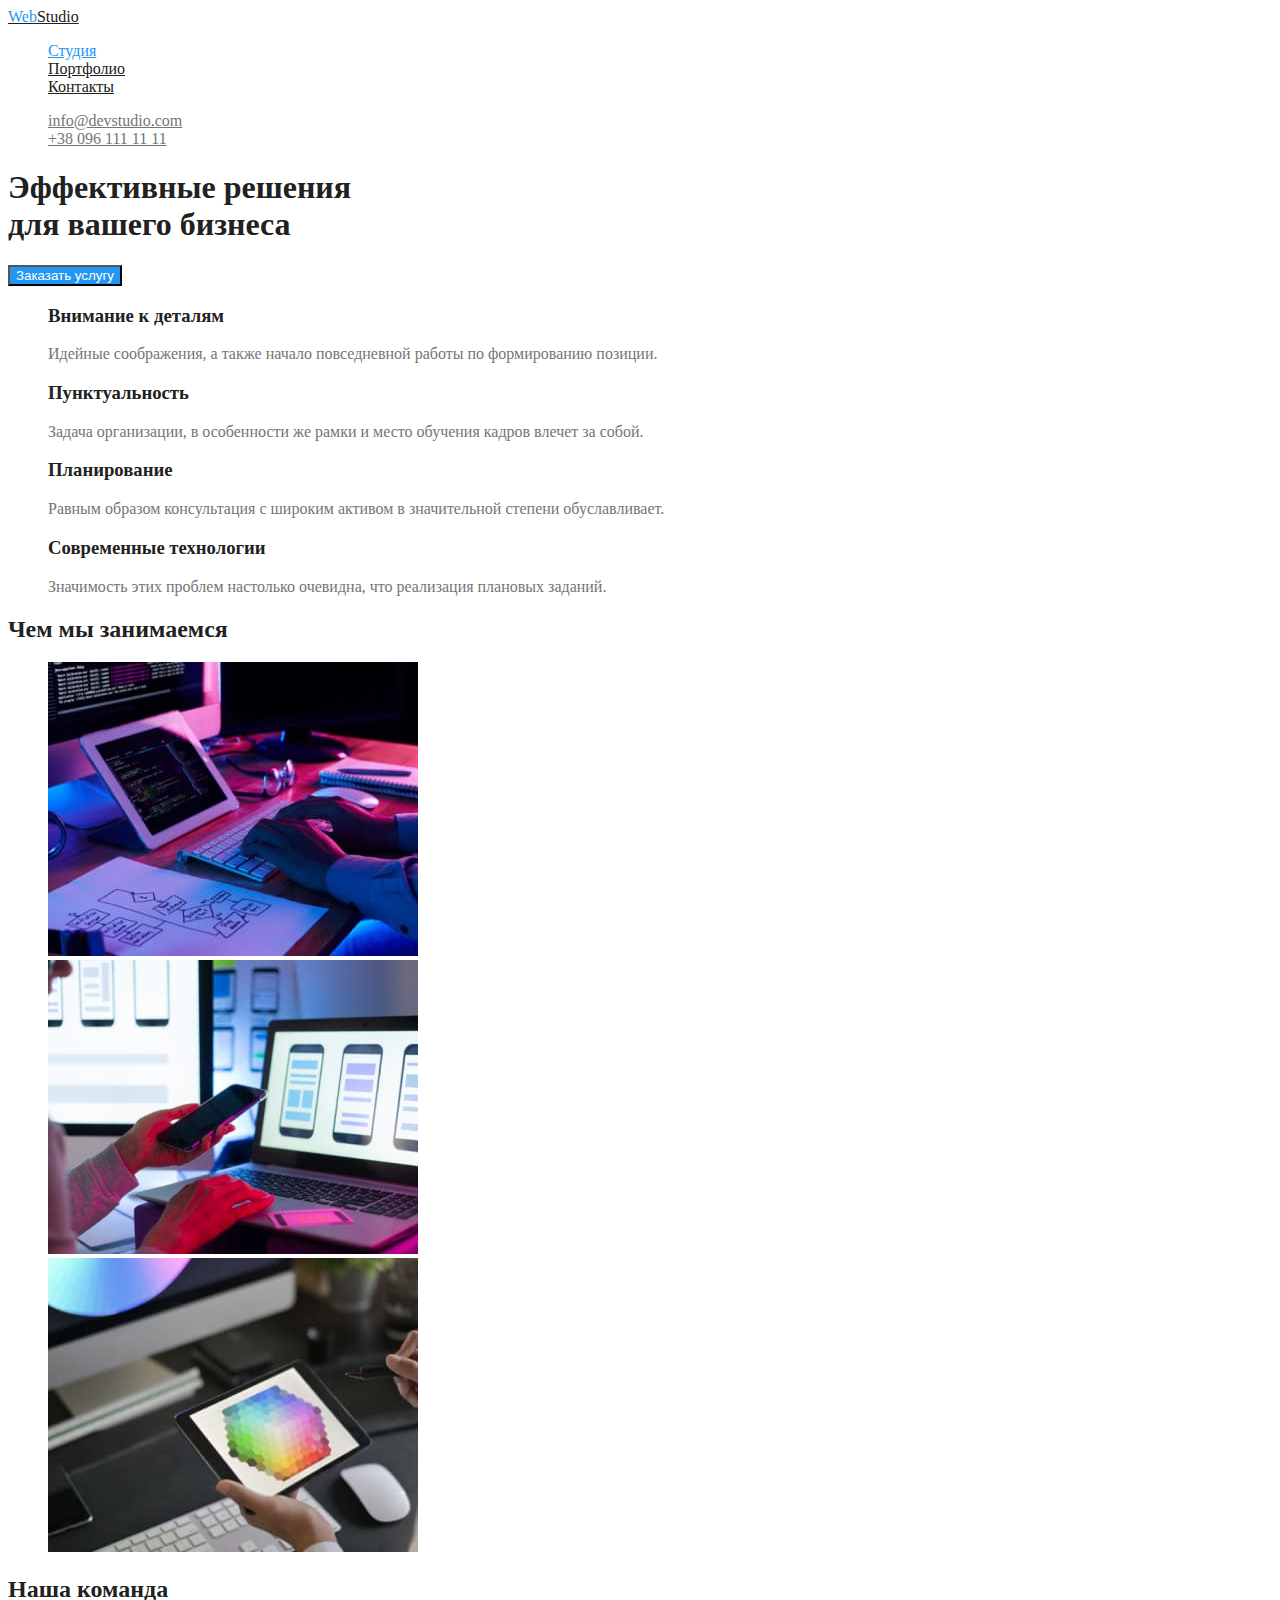
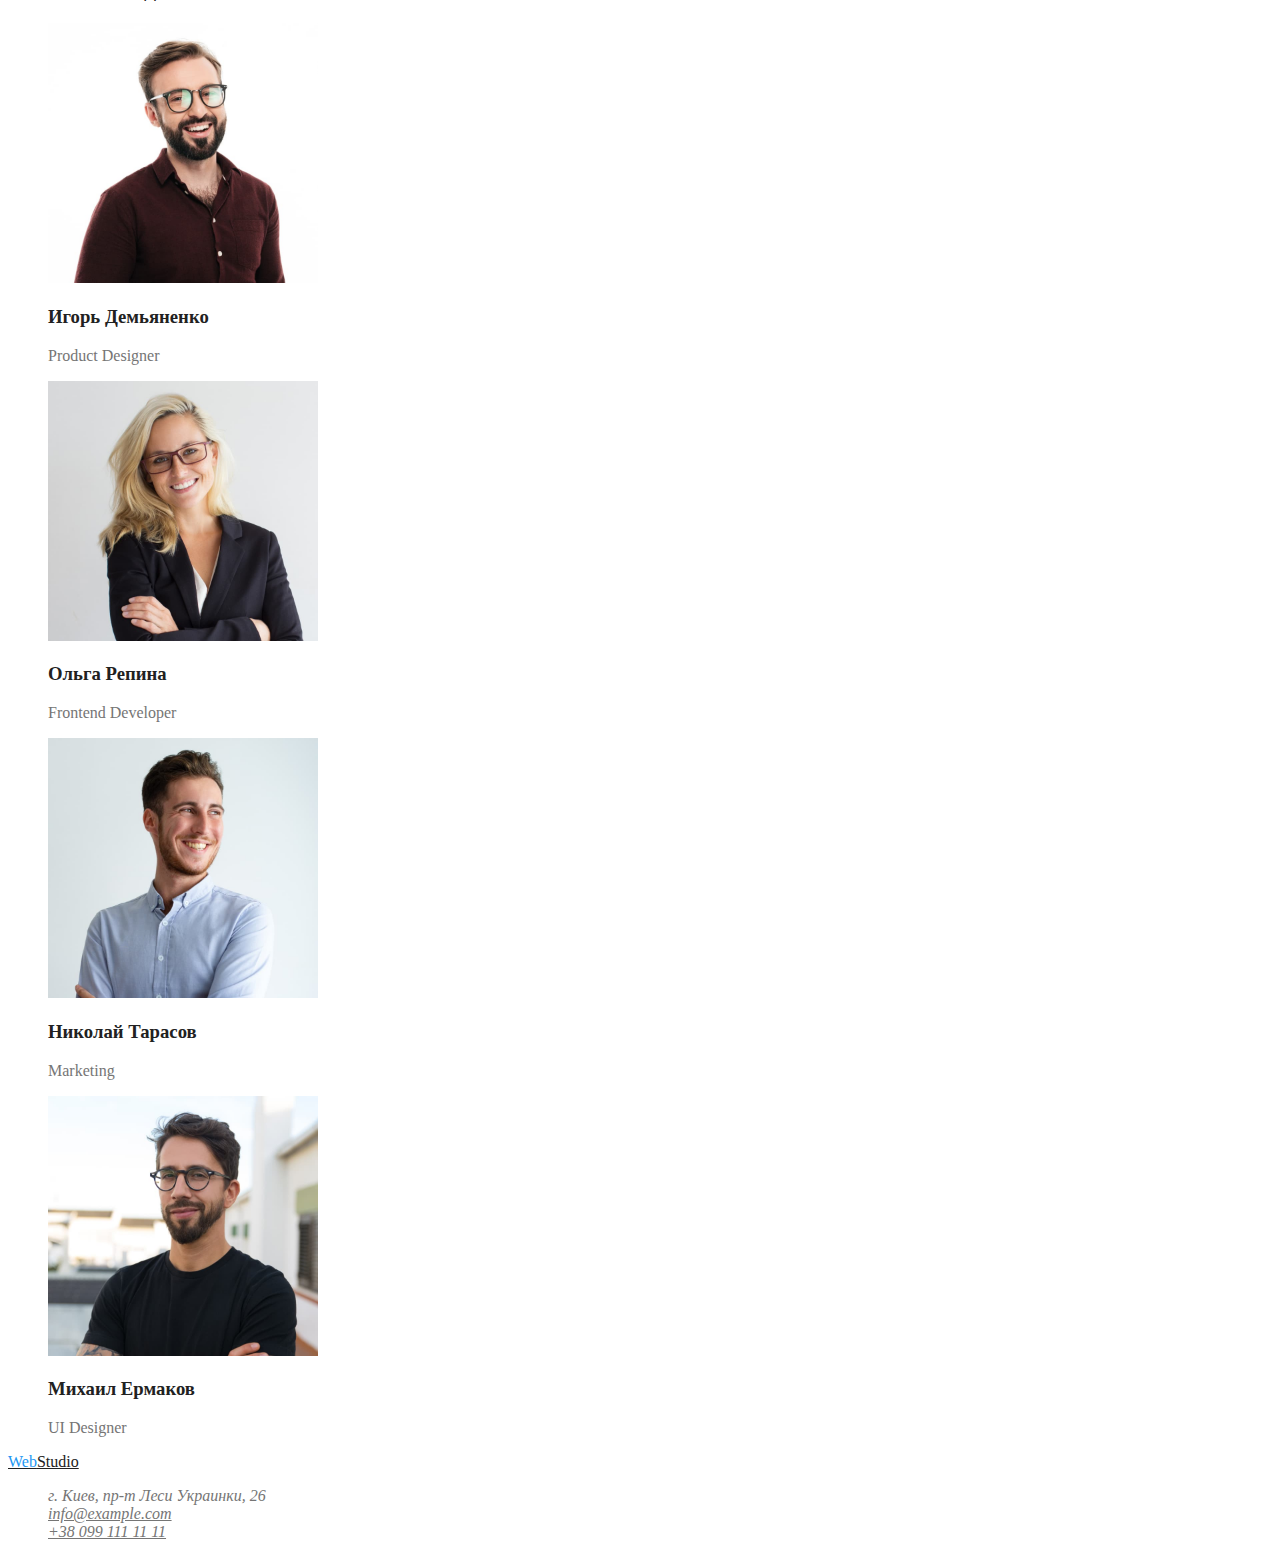
==== index.html @ 6e2467fd "Добавил класси на каждый список + начал оформлять вторую страницу" ====
<!DOCTYPE html>
<html lang="ru">
<head>
    <meta charset="UTF-8">
    <meta http-equiv="X-UA-Compatible" content="IE=edge">
    <meta name="viewport" content="width=device-width, initial-scale=1.0">
    <title>Web studio</title>
    <link rel="stylesheet" href="./css/styles.css">
</head>
<body >
    
    <!-- Хедер с панелью нав и контактами -->
    <header >
        <nav>
            <a lang="en" href="./index.html" class="logo">
                <span class="logo-part">Web</span>Studio
            </a>

            <ul class="references list">
                <li><a href="./index.html" class="link current">Студия</a></li>
                <li><a href="./portfolio.html" class="link">Портфолио</a></li>
                <li><a href="" class="link">Контакты</a></li>
            </ul>
        </nav>

        <ul class=" contacts list">
            <li><a href="mailto:info@devstudio.com"class="link" >info@devstudio.com</a></li>
            <li><a href="tel:+380961111111" class="link">+38 096 111 11 11</a></li>
        </ul>
    </header>

    <!-- Основная часть сайта-->
<main>
        <!--Секция нашего слогана -->
        <section class="hero">
            <h1 class="hero-title">Эффективные решения<br> для вашего бизнеса</h1>
            <button type="button" class="button">Заказать услугу</button>
        </section>
    
        <!-- Наши главные качества-->
    <section class="section">
        <!--<h2> Наши качества </h2>-->
            <ul class=" qualities list">
                <li>
                    <h3 class="title">Внимание к деталям</h3>
                    <p>Идейные соображения, а также начало повседневной работы по формированию позиции.</p>
                </li>

                <li>
                    <h3 class="title">Пунктуальность</h3>
                    <p>Задача организации, в особенности же рамки и место обучения кадров влечет за собой.</p>
                </li>

                <li>
                    <h3 class="title">Планирование</h3>
                    <p>Равным образом консультация с широким активом в значительной степени обуславливает.</p>
                </li>

                <li>
                    <h3 class="title">Современные технологии</h3>
                    <p>Значимость этих проблем настолько очевидна, что реализация плановых заданий.</p>
                </li>
            </ul>
        </section>

        <!--Наши технологии-->
        <section class="section">
        <h2 class="section-title">Чем мы занимаемся</h2>
        <ul class="technologies list">
            <li>
                <img src="./images/our_techn.jpg" alt="процес кодинга на компьютере" width="370" height="294">
            </li>
            <li>
                <img src="./images/our_techn1.jpg" alt="выбор макета для моб.приложений" width="370" height="294">
            </li>
            <li>
                <img src="./images/our_techn2.jpg" alt="изображен симпл димпл на как приложение на плашете" width="370" height="294">
            </li>
        </ul>
    </section>

        <!--Наши сотрудники-->
    <section class="section">
        <h2 class="section-title">Наша команда</h2>   
        <ul class=" workers list">
            <li>
                    <img src="./images/photo1.jpg" alt="мужчина в очках и бордовой рубашке" width="270" height="260">
                    <h3 class="title">Игорь Демьяненко</h3>
                    <p>Product Designer</p>
            </li>

            <li>
                    <img src="./images/photo2.jpg" alt="блондинка в очках и черном пиджаке" width="270" height="260">
                    <h3 class="section-title">Ольга Репина</h3>
                    <p>Frontend Developer</p>
            </li>

            <li>
                    <img src="./images/photo3.jpg" alt="мужчина в голубой рубашке" width="270" height="260">
                    <h3 class="section-title">Николай Тарасов</h3>
                    <p>Marketing</p>
            </li>

            <li>
                    <img src="./images/photo4.jpg" alt="мужчина в очках и черной футболке" width="270" height="260">
                    <h3 class="section-title">Михаил Ермаков</h3>
                    <p>UI Designer</p>
            </li>
        </ul>
    </section>
    </main>
            <!--Футер с контактами-->
    <footer>
            <a href="./index.html" class="logo" ><span class="logo-part">Web</span>Studio </a>
            <ul class=" contacts list">
                <li><address>г. Киев, пр-т Леси Украинки, 26</address></li>
                <li><address><a href="" class="link">info@example.com </a></address></li>
                <li><address><a href=""class="link">+38 099 111 11 11</a></address></li>
            </ul>
            
    </footer>
</body>
</html>
---- css/styles.css ----
/* основний колір тексту #212121; */
/* додатковий колір підписів #757575; */
/* колір логотипу #2196F3; та колір при наведенні */
/* колір контактів почти та телефону в футері rgba(255, 255, 255, 0.6); */
/* колір адреси просто ффффф 
+колір аш1 та надпису на кнопці*/
/* колір хедера ффффф */
/* колір головної заливки + футер  #2F303A; */
/*  колір секції робіт та чеснот #E5E5E5; */
/* колір бекграунду працівників #F5F4FA */

:root {
  --header-text-color: #212121;
  --hover-text-color: #2196f3;
  --primary-text-color: #757575;
  --primary-white-color: #ffff;
}

body {
  color: var(--primary-text-color);
  background-color: var(--primary-white-color);
}

/* Оформление хедера */
.logo,
.link {
  color: var(--header-text-color);
}
.logo-part {
  color: var(--hover-text-color);
}
.references .link:hover,
.references .link:focus {
  color: var(--hover-text-color);
}
.references .link.current {
  color: var(--hover-text-color);
}

.contacts .link {
  color: currentColor;
}
.contacts .link:hover,
.contacts .link:focus {
  color: var(--hover-text-color);
}

.list {
  list-style: none;
}

/* Оформление героя */
.hero-title {
  color: var(--header-text-color);
}
/* Оформление секций  */
.section-title {
  color: var(--header-text-color);
}
/* Качества */
.qualities .title {
  color: var(--header-text-color);
}
/* Технологии */

/* Сотрудники */
.workers .title {
  color: var(--header-text-color);
}

/* Кнопка */
.button {
  color: var(--primary-white-color);
  background-color: var(--hover-text-color);
}
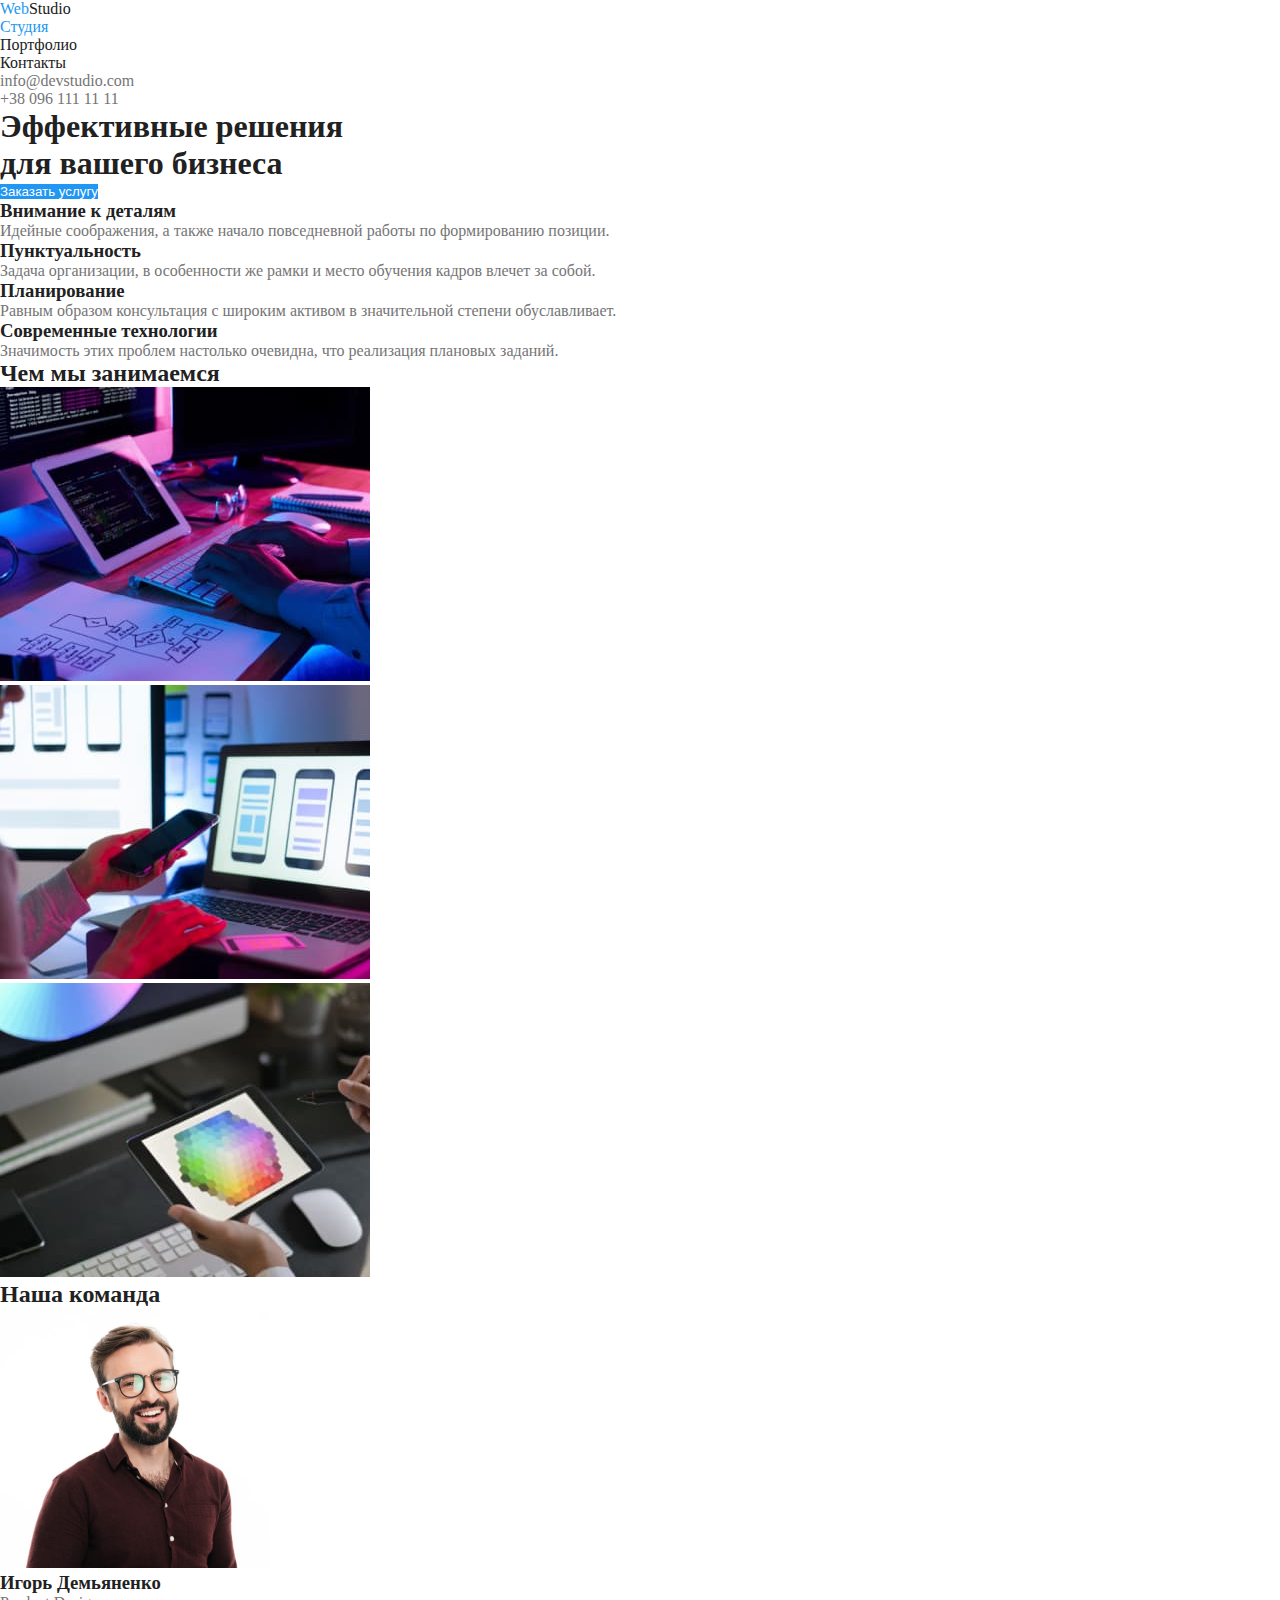
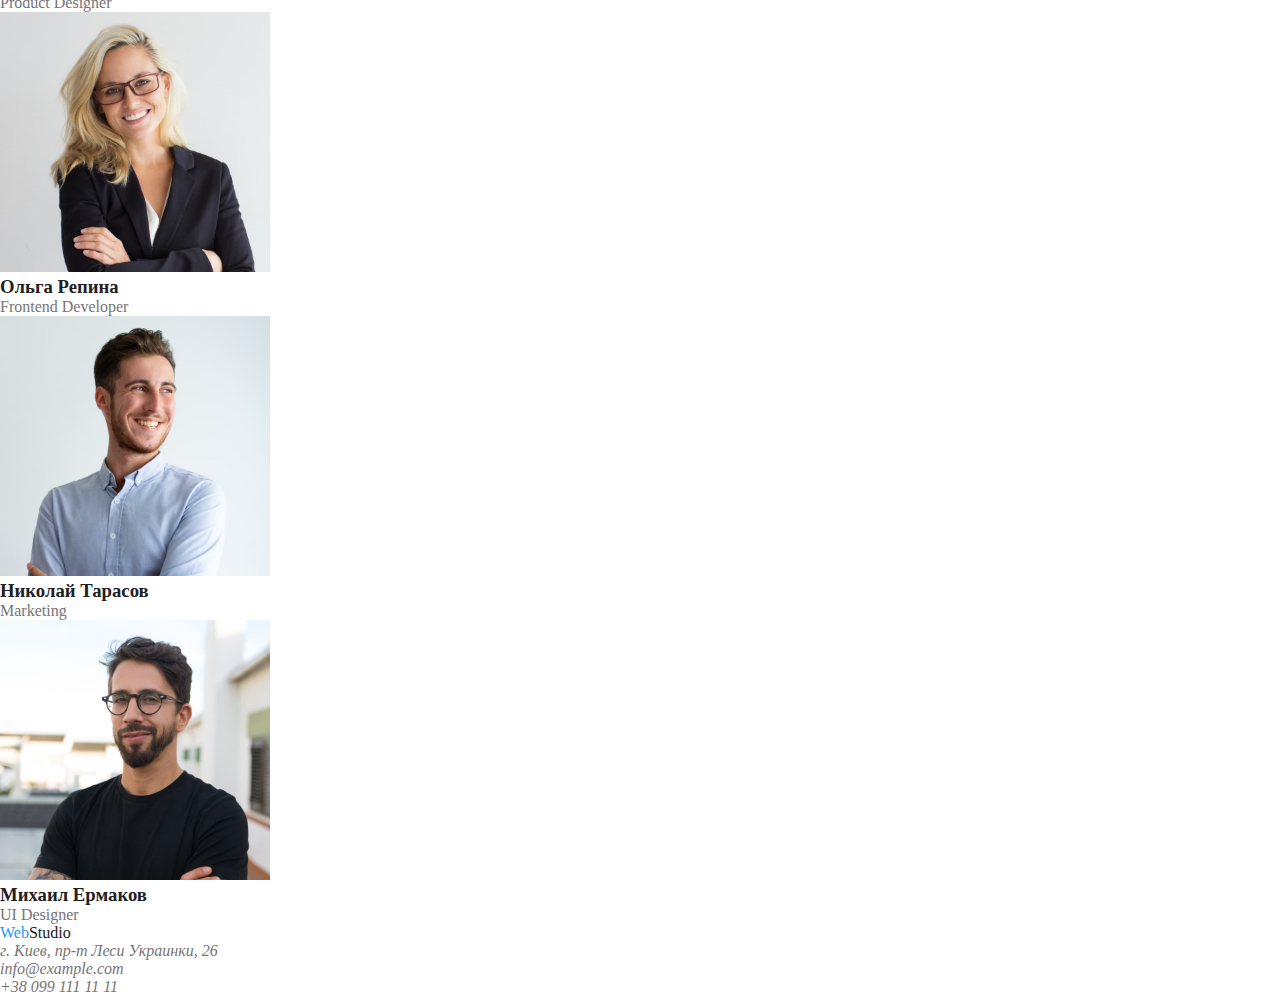
==== commit e9d1a9bc: "Добавил reset.css" ====
--- a/index.html
+++ b/index.html
@@ -5,6 +5,7 @@
     <meta http-equiv="X-UA-Compatible" content="IE=edge">
     <meta name="viewport" content="width=device-width, initial-scale=1.0">
     <title>Web studio</title>
+    <link rel="stylesheet" href="./css/reset.css">
     <link rel="stylesheet" href="./css/styles.css">
 </head>
 <body >
@@ -34,6 +35,7 @@
         <!--Секция нашего слогана -->
         <section class="hero">
             <h1 class="hero-title">Эффективные решения<br> для вашего бизнеса</h1>
+            <!-- maxwidth = 650px text-align = center вариант переноса текста-->
             <button type="button" class="button">Заказать услугу</button>
         </section>
     
@@ -91,19 +93,19 @@
 
             <li>
                     <img src="./images/photo2.jpg" alt="блондинка в очках и черном пиджаке" width="270" height="260">
-                    <h3 class="section-title">Ольга Репина</h3>
+                    <h3 class="title">Ольга Репина</h3>
                     <p>Frontend Developer</p>
             </li>
 
             <li>
                     <img src="./images/photo3.jpg" alt="мужчина в голубой рубашке" width="270" height="260">
-                    <h3 class="section-title">Николай Тарасов</h3>
+                    <h3 class="title">Николай Тарасов</h3>
                     <p>Marketing</p>
             </li>
 
             <li>
                     <img src="./images/photo4.jpg" alt="мужчина в очках и черной футболке" width="270" height="260">
-                    <h3 class="section-title">Михаил Ермаков</h3>
+                    <h3 class="title">Михаил Ермаков</h3>
                     <p>UI Designer</p>
             </li>
         </ul>
--- a/css/styles.css
+++ b/css/styles.css
@@ -14,6 +14,7 @@
   --hover-text-color: #2196f3;
   --primary-text-color: #757575;
   --primary-white-color: #ffff;
+  --secondary-white-color: #f5f4fa;
 }
 
 body {
@@ -73,3 +74,20 @@
   color: var(--primary-white-color);
   background-color: var(--hover-text-color);
 }
+
+/* Страница Портфолио*/
+/* Кнопки */
+.select-button {
+  color: var(--header-text-color);
+  background-color: var(--secondary-white-color);
+}
+.select-button:hover,
+.select-button:focus {
+  color: var(--primary-white-color);
+  background-color: var(--hover-text-color);
+}
+
+/* Примеры работ */
+.labors .title {
+  color: var(--header-text-color);
+}
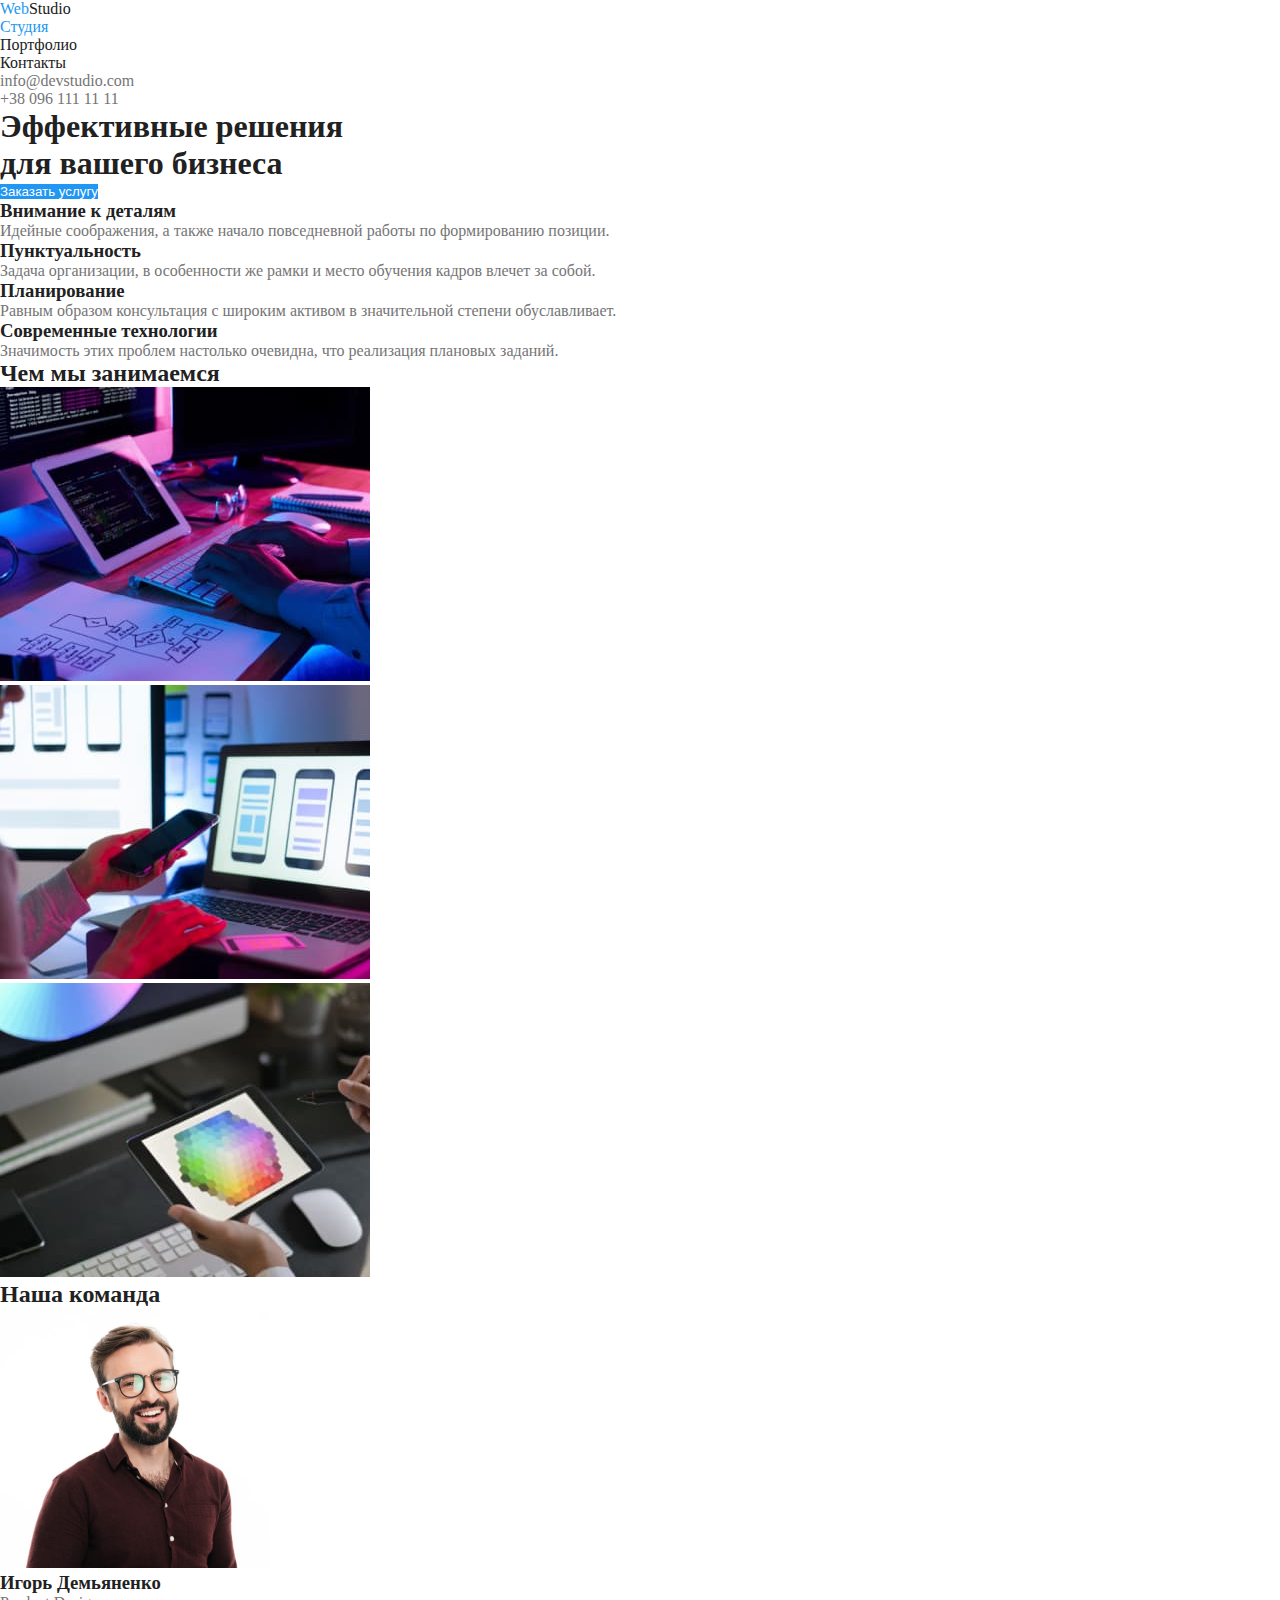
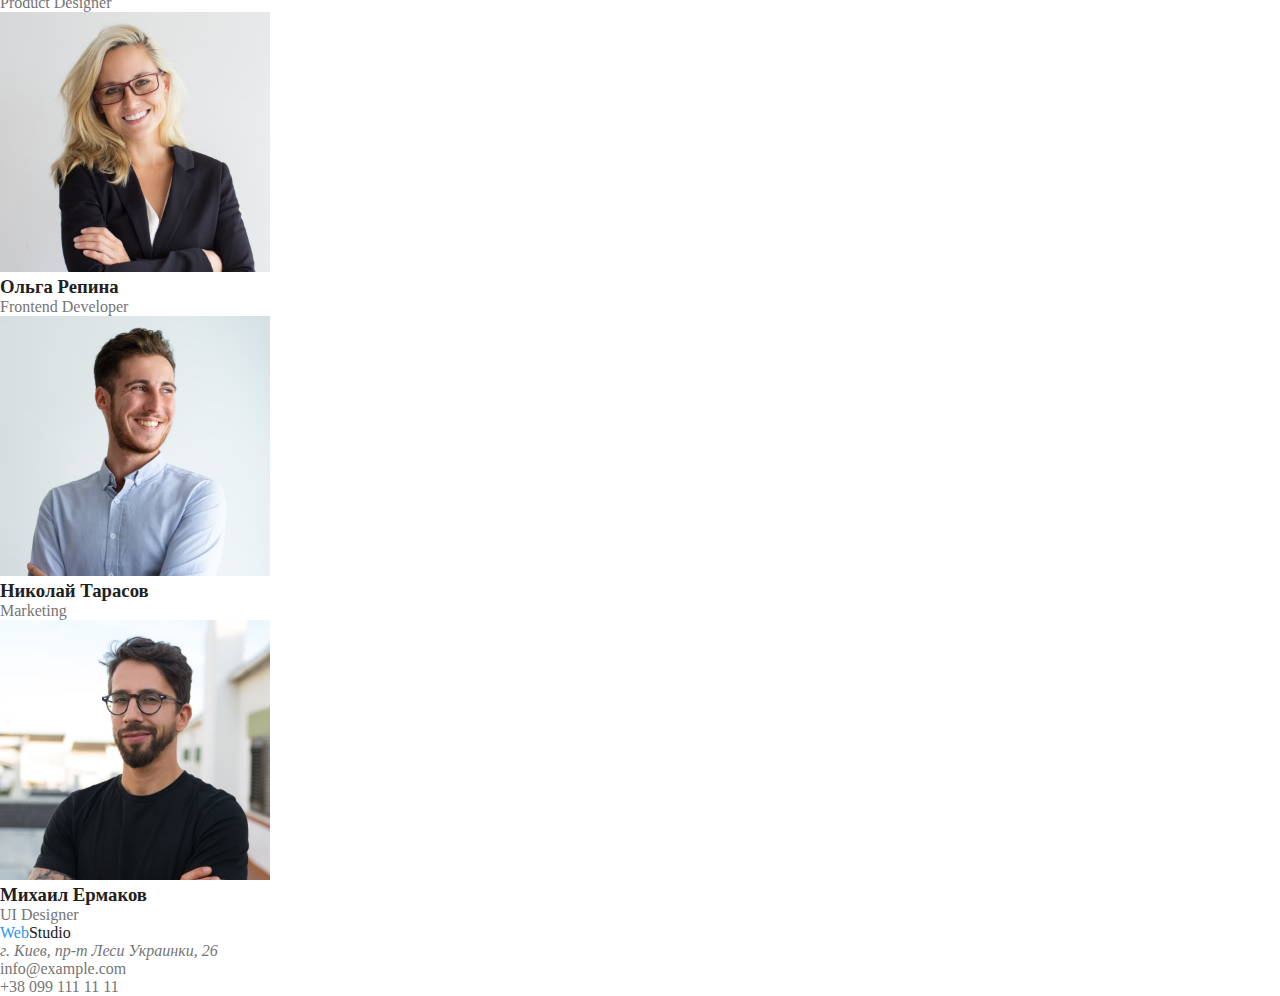
==== commit 65f270f2: "Изменил футер footer. Добавил reset в портфолио" ====
--- a/index.html
+++ b/index.html
@@ -14,7 +14,7 @@
     <header >
         <nav>
             <a lang="en" href="./index.html" class="logo">
-                <span class="logo-part">Web</span>Studio
+                <span class="logo-part" lang="en">Web</span>Studio
             </a>
 
             <ul class="references list">
@@ -88,38 +88,41 @@
             <li>
                     <img src="./images/photo1.jpg" alt="мужчина в очках и бордовой рубашке" width="270" height="260">
                     <h3 class="title">Игорь Демьяненко</h3>
-                    <p>Product Designer</p>
+                    <p lang="en">Product Designer</p>
             </li>
 
             <li>
                     <img src="./images/photo2.jpg" alt="блондинка в очках и черном пиджаке" width="270" height="260">
                     <h3 class="title">Ольга Репина</h3>
-                    <p>Frontend Developer</p>
+                    <p lang="en">Frontend Developer</p>
             </li>
 
             <li>
                     <img src="./images/photo3.jpg" alt="мужчина в голубой рубашке" width="270" height="260">
                     <h3 class="title">Николай Тарасов</h3>
-                    <p>Marketing</p>
+                    <p lang="en">Marketing</p>
             </li>
 
             <li>
                     <img src="./images/photo4.jpg" alt="мужчина в очках и черной футболке" width="270" height="260">
                     <h3 class="title">Михаил Ермаков</h3>
-                    <p>UI Designer</p>
+                    <p lang="en">UI Designer</p>
             </li>
         </ul>
     </section>
     </main>
             <!--Футер с контактами-->
     <footer>
-            <a href="./index.html" class="logo" ><span class="logo-part">Web</span>Studio </a>
-            <ul class=" contacts list">
-                <li><address>г. Киев, пр-т Леси Украинки, 26</address></li>
-                <li><address><a href="" class="link">info@example.com </a></address></li>
-                <li><address><a href=""class="link">+38 099 111 11 11</a></address></li>
-            </ul>
-            
+        <a href="./index.html" class="logo"><span class="logo-part" lang="en">Web</span>Studio </a>
+            <address>г. Киев, пр-т Леси Украинки, 26</address>
+        <ul class=" contacts list">
+            <li>
+                <a href="" class="link">info@example.com </a>
+            </li>
+            <li>
+                <a href="" class="link">+38 099 111 11 11</a>
+            </li>
+        </ul>
     </footer>
 </body>
 </html>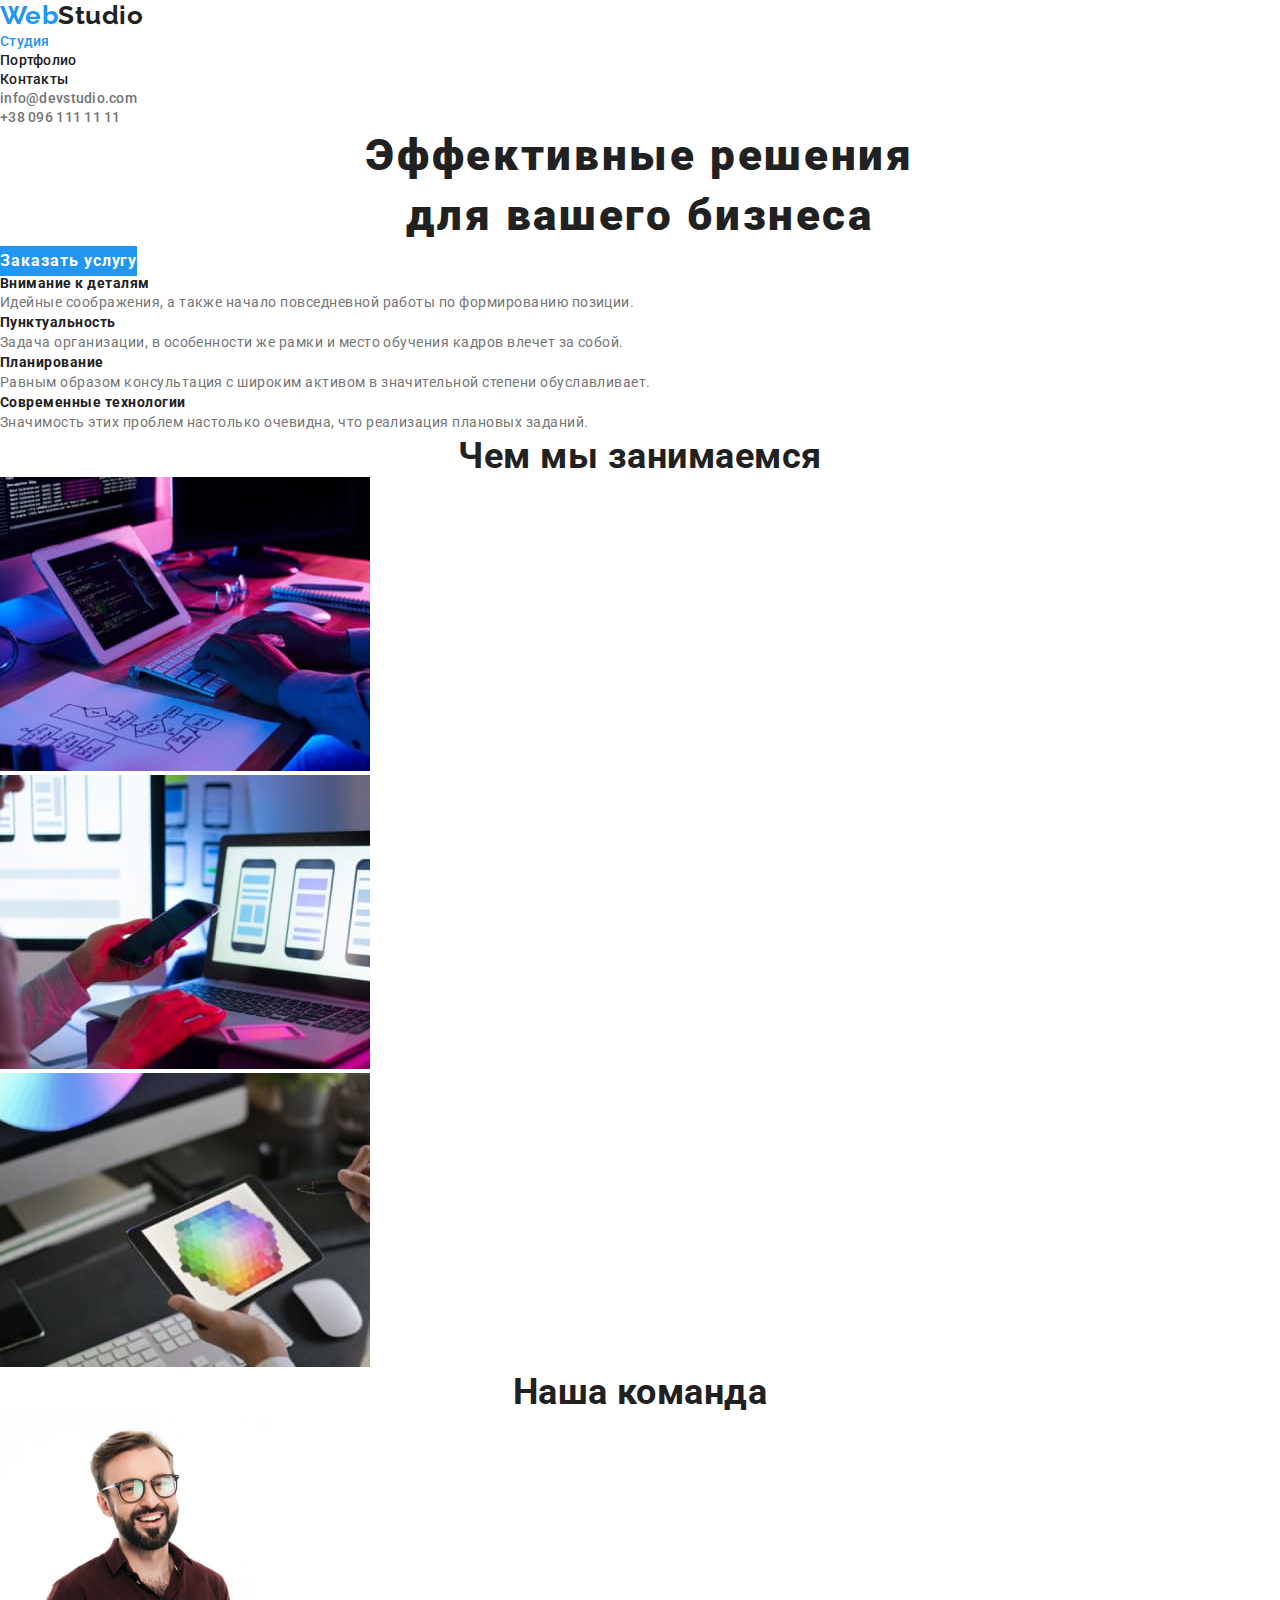
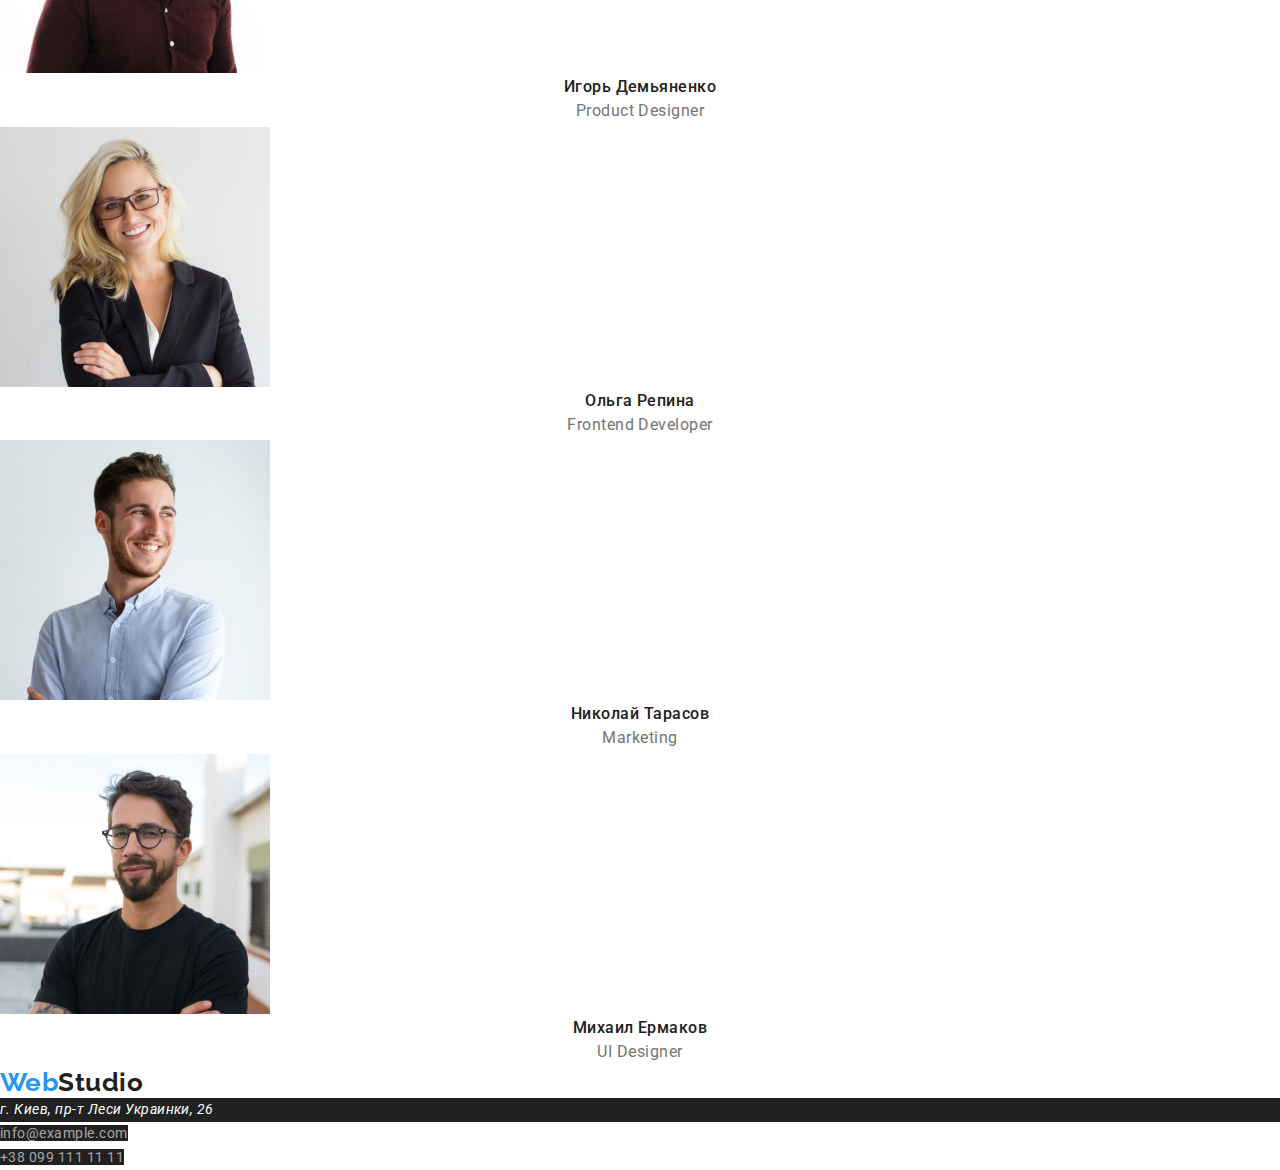
==== commit 828498be: "Подключил шрифты, вес шрифта, высоту строки, размер шрифта" ====
--- a/index.html
+++ b/index.html
@@ -1,128 +1,181 @@
 <!DOCTYPE html>
 <html lang="ru">
-<head>
-    <meta charset="UTF-8">
-    <meta http-equiv="X-UA-Compatible" content="IE=edge">
-    <meta name="viewport" content="width=device-width, initial-scale=1.0">
+  <head>
+    <meta charset="UTF-8" />
+    <meta http-equiv="X-UA-Compatible" content="IE=edge" />
+    <meta name="viewport" content="width=device-width, initial-scale=1.0" />
     <title>Web studio</title>
-    <link rel="stylesheet" href="./css/reset.css">
-    <link rel="stylesheet" href="./css/styles.css">
-</head>
-<body >
-    
+    <link rel="preconnect" href="https://fonts.googleapis.com" />
+    <link rel="preconnect" href="https://fonts.gstatic.com" crossorigin />
+    <link rel="preconnect" href="https://fonts.googleapis.com" />
+    <link rel="preconnect" href="https://fonts.gstatic.com" crossorigin />
+    <link
+      href="https://fonts.googleapis.com/css2?family=Raleway:wght@700&family=Roboto:wght@400;500;700;900&display=swap"
+      rel="stylesheet"
+    />
+    <link rel="stylesheet" href="./css/reset.css" />
+    <link rel="stylesheet" href="./css/styles.css" />
+  </head>
+  <body>
     <!-- Хедер с панелью нав и контактами -->
-    <header >
-        <nav>
-            <a lang="en" href="./index.html" class="logo">
-                <span class="logo-part" lang="en">Web</span>Studio
-            </a>
+    <header>
+      <nav>
+        <a lang="en" href="./index.html" class="logo">
+          <span class="logo-part" lang="en">Web</span>Studio
+        </a>
 
-            <ul class="references list">
-                <li><a href="./index.html" class="link current">Студия</a></li>
-                <li><a href="./portfolio.html" class="link">Портфолио</a></li>
-                <li><a href="" class="link">Контакты</a></li>
-            </ul>
-        </nav>
+        <ul class="references list">
+          <li><a href="./index.html" class="link current">Студия</a></li>
+          <li><a href="./portfolio.html" class="link">Портфолио</a></li>
+          <li><a href="" class="link">Контакты</a></li>
+        </ul>
+      </nav>
 
-        <ul class=" contacts list">
-            <li><a href="mailto:info@devstudio.com"class="link" >info@devstudio.com</a></li>
-            <li><a href="tel:+380961111111" class="link">+38 096 111 11 11</a></li>
-        </ul>
+      <ul class="contacts list">
+        <li><a href="mailto:info@devstudio.com" class="link">info@devstudio.com</a></li>
+        <li><a href="tel:+380961111111" class="link">+38 096 111 11 11</a></li>
+      </ul>
     </header>
 
     <!-- Основная часть сайта-->
-<main>
-        <!--Секция нашего слогана -->
-        <section class="hero">
-            <h1 class="hero-title">Эффективные решения<br> для вашего бизнеса</h1>
-            <!-- maxwidth = 650px text-align = center вариант переноса текста-->
-            <button type="button" class="button">Заказать услугу</button>
-        </section>
-    
-        <!-- Наши главные качества-->
-    <section class="section">
+    <main>
+      <!--Секция нашего слогана -->
+      <section class="hero">
+        <h1 class="hero-title">
+          Эффективные решения<br />
+          для вашего бизнеса
+        </h1>
+        <!-- maxwidth = 650px text-align = center вариант переноса текста-->
+        <button type="button" class="button">Заказать услугу</button>
+      </section>
+
+      <!-- Наши главные качества-->
+      <section class="section">
         <!--<h2> Наши качества </h2>-->
-            <ul class=" qualities list">
-                <li>
-                    <h3 class="title">Внимание к деталям</h3>
-                    <p>Идейные соображения, а также начало повседневной работы по формированию позиции.</p>
-                </li>
+        <ul class="qualities list">
+          <li>
+            <h3 class="title">Внимание к деталям</h3>
+            <p class="description">
+              Идейные соображения, а также начало повседневной работы по формированию позиции.
+            </p>
+          </li>
 
-                <li>
-                    <h3 class="title">Пунктуальность</h3>
-                    <p>Задача организации, в особенности же рамки и место обучения кадров влечет за собой.</p>
-                </li>
+          <li>
+            <h3 class="title">Пунктуальность</h3>
+            <p class="description">
+              Задача организации, в особенности же рамки и место обучения кадров влечет за собой.
+            </p>
+          </li>
 
-                <li>
-                    <h3 class="title">Планирование</h3>
-                    <p>Равным образом консультация с широким активом в значительной степени обуславливает.</p>
-                </li>
+          <li>
+            <h3 class="title">Планирование</h3>
+            <p class="description">
+              Равным образом консультация с широким активом в значительной степени обуславливает.
+            </p>
+          </li>
 
-                <li>
-                    <h3 class="title">Современные технологии</h3>
-                    <p>Значимость этих проблем настолько очевидна, что реализация плановых заданий.</p>
-                </li>
-            </ul>
-        </section>
+          <li>
+            <h3 class="title">Современные технологии</h3>
+            <p class="description">
+              Значимость этих проблем настолько очевидна, что реализация плановых заданий.
+            </p>
+          </li>
+        </ul>
+      </section>
 
-        <!--Наши технологии-->
-        <section class="section">
+      <!--Наши технологии-->
+      <section class="section">
         <h2 class="section-title">Чем мы занимаемся</h2>
         <ul class="technologies list">
-            <li>
-                <img src="./images/our_techn.jpg" alt="процес кодинга на компьютере" width="370" height="294">
-            </li>
-            <li>
-                <img src="./images/our_techn1.jpg" alt="выбор макета для моб.приложений" width="370" height="294">
-            </li>
-            <li>
-                <img src="./images/our_techn2.jpg" alt="изображен симпл димпл на как приложение на плашете" width="370" height="294">
-            </li>
+          <li>
+            <img
+              src="./images/ourtechn.jpg"
+              alt="процес кодинга на компьютере"
+              width="370"
+              height="294"
+            />
+          </li>
+          <li>
+            <img
+              src="./images/ourtechn1.jpg"
+              alt="выбор макета для моб.приложений"
+              width="370"
+              height="294"
+            />
+          </li>
+          <li>
+            <img
+              src="./images/ourtechn2.jpg"
+              alt="изображен симпл димпл на как приложение на плашете"
+              width="370"
+              height="294"
+            />
+          </li>
         </ul>
-    </section>
+      </section>
 
-        <!--Наши сотрудники-->
-    <section class="section">
-        <h2 class="section-title">Наша команда</h2>   
-        <ul class=" workers list">
-            <li>
-                    <img src="./images/photo1.jpg" alt="мужчина в очках и бордовой рубашке" width="270" height="260">
-                    <h3 class="title">Игорь Демьяненко</h3>
-                    <p lang="en">Product Designer</p>
-            </li>
+      <!--Наши сотрудники-->
+      <section class="section">
+        <h2 class="section-title">Наша команда</h2>
+        <ul class="workers list">
+          <li>
+            <img
+              src="./images/photo1.jpg"
+              alt="мужчина в очках и бордовой рубашке"
+              width="270"
+              height="260"
+            />
+            <h3 class="title">Игорь Демьяненко</h3>
+            <p lang="en" class="description">Product Designer</p>
+          </li>
 
-            <li>
-                    <img src="./images/photo2.jpg" alt="блондинка в очках и черном пиджаке" width="270" height="260">
-                    <h3 class="title">Ольга Репина</h3>
-                    <p lang="en">Frontend Developer</p>
-            </li>
+          <li>
+            <img
+              src="./images/photo2.jpg"
+              alt="блондинка в очках и черном пиджаке"
+              width="270"
+              height="260"
+            />
+            <h3 class="title">Ольга Репина</h3>
+            <p lang="en" class="description">Frontend Developer</p>
+          </li>
 
-            <li>
-                    <img src="./images/photo3.jpg" alt="мужчина в голубой рубашке" width="270" height="260">
-                    <h3 class="title">Николай Тарасов</h3>
-                    <p lang="en">Marketing</p>
-            </li>
+          <li>
+            <img
+              src="./images/photo3.jpg"
+              alt="мужчина в голубой рубашке"
+              width="270"
+              height="260"
+            />
+            <h3 class="title">Николай Тарасов</h3>
+            <p lang="en" class="description">Marketing</p>
+          </li>
 
-            <li>
-                    <img src="./images/photo4.jpg" alt="мужчина в очках и черной футболке" width="270" height="260">
-                    <h3 class="title">Михаил Ермаков</h3>
-                    <p lang="en">UI Designer</p>
-            </li>
+          <li>
+            <img
+              src="./images/photo4.jpg"
+              alt="мужчина в очках и черной футболке"
+              width="270"
+              height="260"
+            />
+            <h3 class="title">Михаил Ермаков</h3>
+            <p lang="en" class="description">UI Designer</p>
+          </li>
         </ul>
-    </section>
+      </section>
     </main>
-            <!--Футер с контактами-->
+    <!--Футер с контактами-->
     <footer>
-        <a href="./index.html" class="logo"><span class="logo-part" lang="en">Web</span>Studio </a>
-            <address>г. Киев, пр-т Леси Украинки, 26</address>
-        <ul class=" contacts list">
-            <li>
-                <a href="" class="link">info@example.com </a>
-            </li>
-            <li>
-                <a href="" class="link">+38 099 111 11 11</a>
-            </li>
-        </ul>
+      <a href="./index.html" class="logo"><span class="logo-part" lang="en">Web</span>Studio </a>
+      <address class="location">г. Киев, пр-т Леси Украинки, 26</address>
+      <ul class="lower-contacts list">
+        <li>
+          <a href="" class="link">info@example.com </a>
+        </li>
+        <li>
+          <a href="" class="link">+38 099 111 11 11</a>
+        </li>
+      </ul>
     </footer>
-</body>
-</html>+  </body>
+</html>
--- a/css/styles.css
+++ b/css/styles.css
@@ -9,26 +9,44 @@
 /*  колір секції робіт та чеснот #E5E5E5; */
 /* колір бекграунду працівників #F5F4FA */
 
+/* скрыть элемент:opaccity=0 hidden=overflow
+width=1px height=1px  */
 :root {
   --header-text-color: #212121;
   --hover-text-color: #2196f3;
   --primary-text-color: #757575;
-  --primary-white-color: #ffff;
+  --primary-white-color: #fff;
   --secondary-white-color: #f5f4fa;
 }
 
 body {
   color: var(--primary-text-color);
   background-color: var(--primary-white-color);
+  font-family: 'Roboto', sans-serif;
+  letter-spacing: 0.03em;
 }
 
 /* Оформление хедера */
+/* Logo */
 .logo,
 .link {
   color: var(--header-text-color);
 }
+.logo {
+  font-family: Raleway, sans-serif;
+  font-weight: 700;
+  font-size: 26px;
+  line-height: 1.19;
+}
 .logo-part {
   color: var(--hover-text-color);
+}
+/* Nav */
+.references .link {
+  font-weight: 500;
+  font-size: 14px;
+  line-height: 1.14;
+  letter-spacing: 0.02em;
 }
 .references .link:hover,
 .references .link:focus {
@@ -37,12 +55,18 @@
 .references .link.current {
   color: var(--hover-text-color);
 }
-
+/* Contacts */
 .contacts .link {
   color: currentColor;
+  font-weight: 500;
+  font-size: 14px;
+  line-height: 1.14;
+  letter-spacing: 0.02em;
 }
 .contacts .link:hover,
-.contacts .link:focus {
+.contacts .link:focus,
+.lower-contacts .link:hover,
+.lower-contacts .link:focus {
   color: var(--hover-text-color);
 }
 
@@ -53,26 +77,81 @@
 /* Оформление героя */
 .hero-title {
   color: var(--header-text-color);
+  font-weight: 900;
+  font-size: 44px;
+  line-height: 1.36;
+  text-align: center;
+  letter-spacing: 0.06em;
 }
 /* Оформление секций  */
 .section-title {
   color: var(--header-text-color);
+  font-weight: 700;
+  font-size: 36px;
+  line-height: 1.17;
+  text-align: center;
 }
 /* Качества */
 .qualities .title {
   color: var(--header-text-color);
+  font-weight: 700;
+  font-size: 14px;
+  line-height: 1.14;
+}
+
+.qualities .description {
+  font-size: 14px;
+  line-height: 1.71;
 }
 /* Технологии */
 
 /* Сотрудники */
 .workers .title {
   color: var(--header-text-color);
+  font-weight: 500;
+  font-size: 16px;
+  line-height: 1.19;
+  text-align: center;
 }
 
+.workers .description {
+  font-size: 16px;
+  line-height: 1.9;
+  text-align: center;
+}
 /* Кнопка */
 .button {
   color: var(--primary-white-color);
   background-color: var(--hover-text-color);
+
+  font-family: Roboto, sans-serif;
+  font-weight: 700;
+  font-size: 16px;
+  line-height: 1.87;
+  text-align: center;
+  letter-spacing: 0.06em;
+  cursor: pointer;
+}
+
+/* Footer */
+.location {
+  color: var(--primary-white-color);
+  /* применил background 
+  чтобы было видно информацию
+  белого цвета */
+  background-color: var(--header-text-color);
+  font-size: 14px;
+  line-height: 1.71;
+}
+
+.lower-contacts .link {
+  color: rgba(255, 255, 255, 0.6);
+  /* применил background 
+  чтобы было видно информацию
+  белого цвета */
+  background-color: var(--header-text-color);
+  font-size: 14px;
+  line-height: 1.71;
 }
 
 /* Страница Портфолио*/
@@ -80,6 +159,14 @@
 .select-button {
   color: var(--header-text-color);
   background-color: var(--secondary-white-color);
+  font-family: Roboto, sans-serif;
+
+  font-weight: 500;
+  font-size: 16px;
+  line-height: 1.62;
+  text-align: center;
+
+  cursor: pointer;
 }
 .select-button:hover,
 .select-button:focus {
@@ -90,4 +177,16 @@
 /* Примеры работ */
 .labors .title {
   color: var(--header-text-color);
+
+  font-weight: 700;
+  font-size: 18px;
+  line-height: 2;
+  letter-spacing: 0.06em;
 }
+
+.labors .description {
+  color: var(--primary-text-color);
+
+  font-size: 16px;
+  line-height: 1.87;
+}
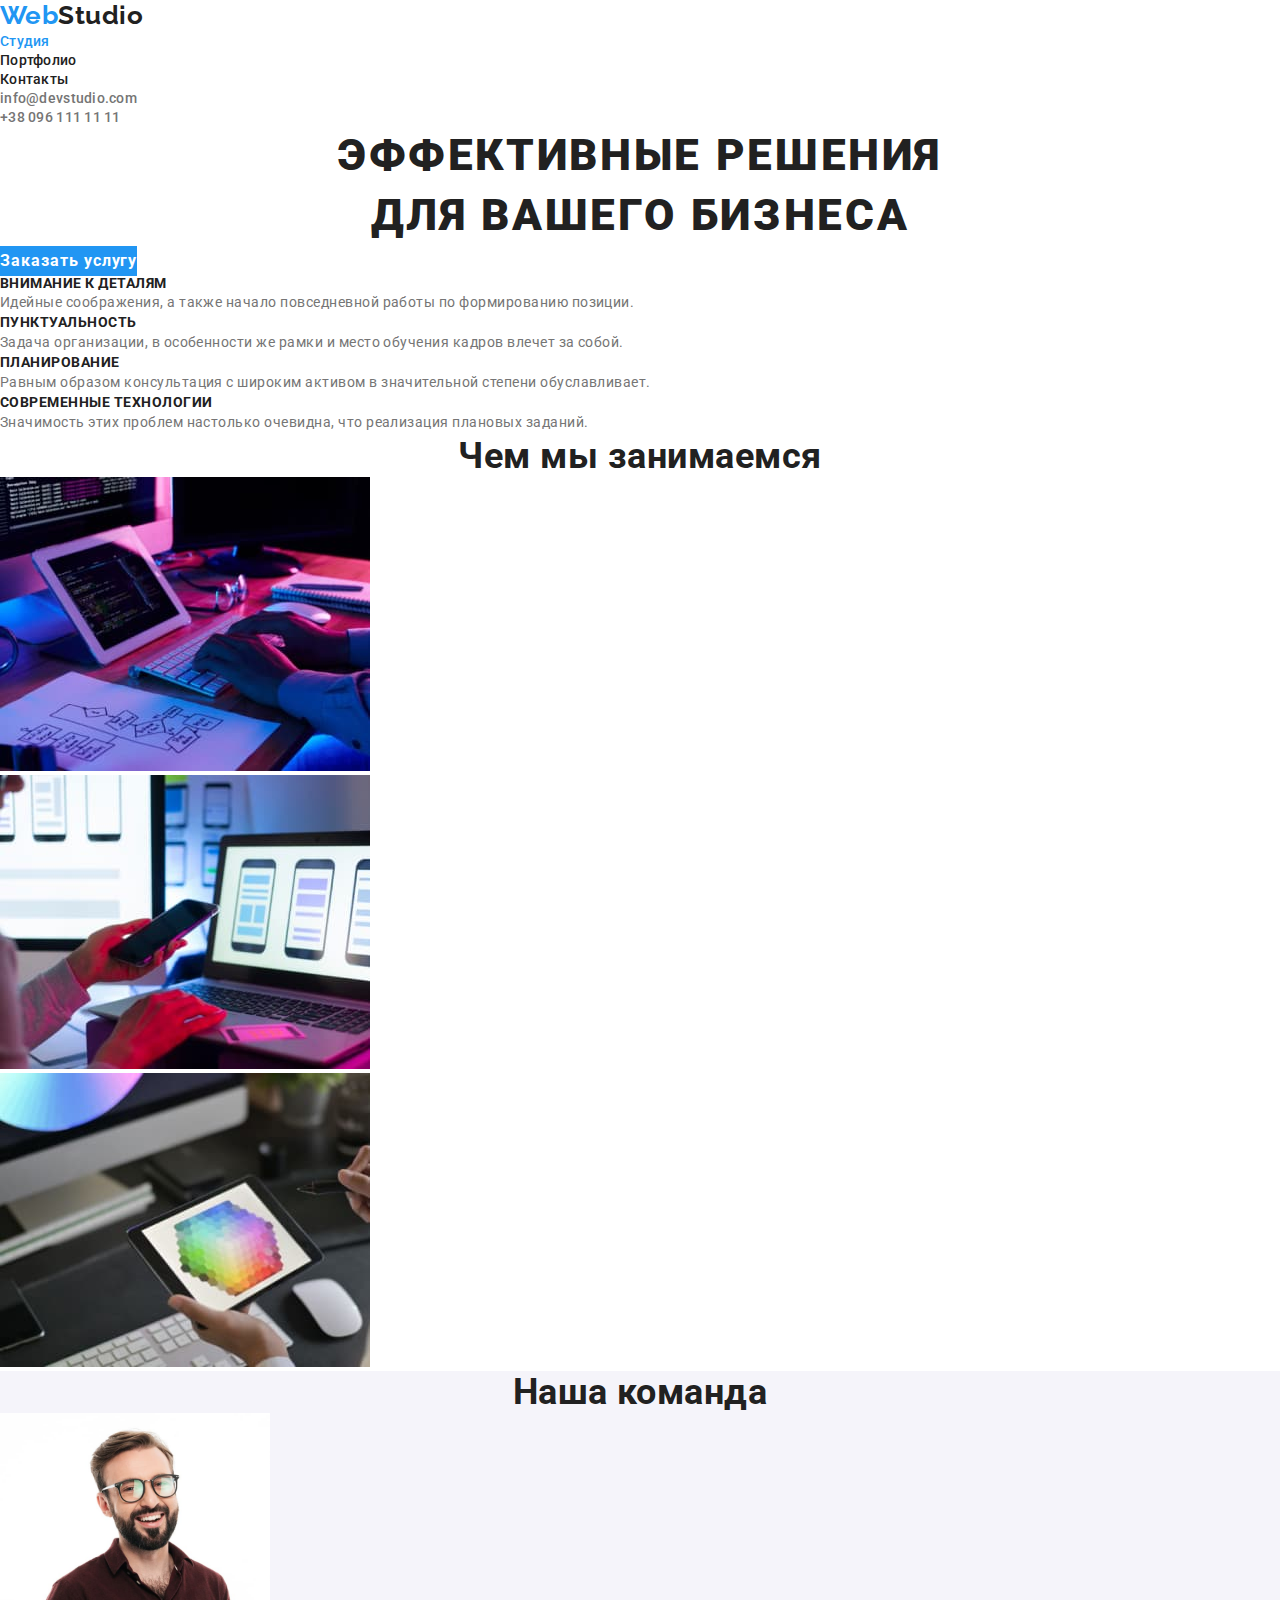
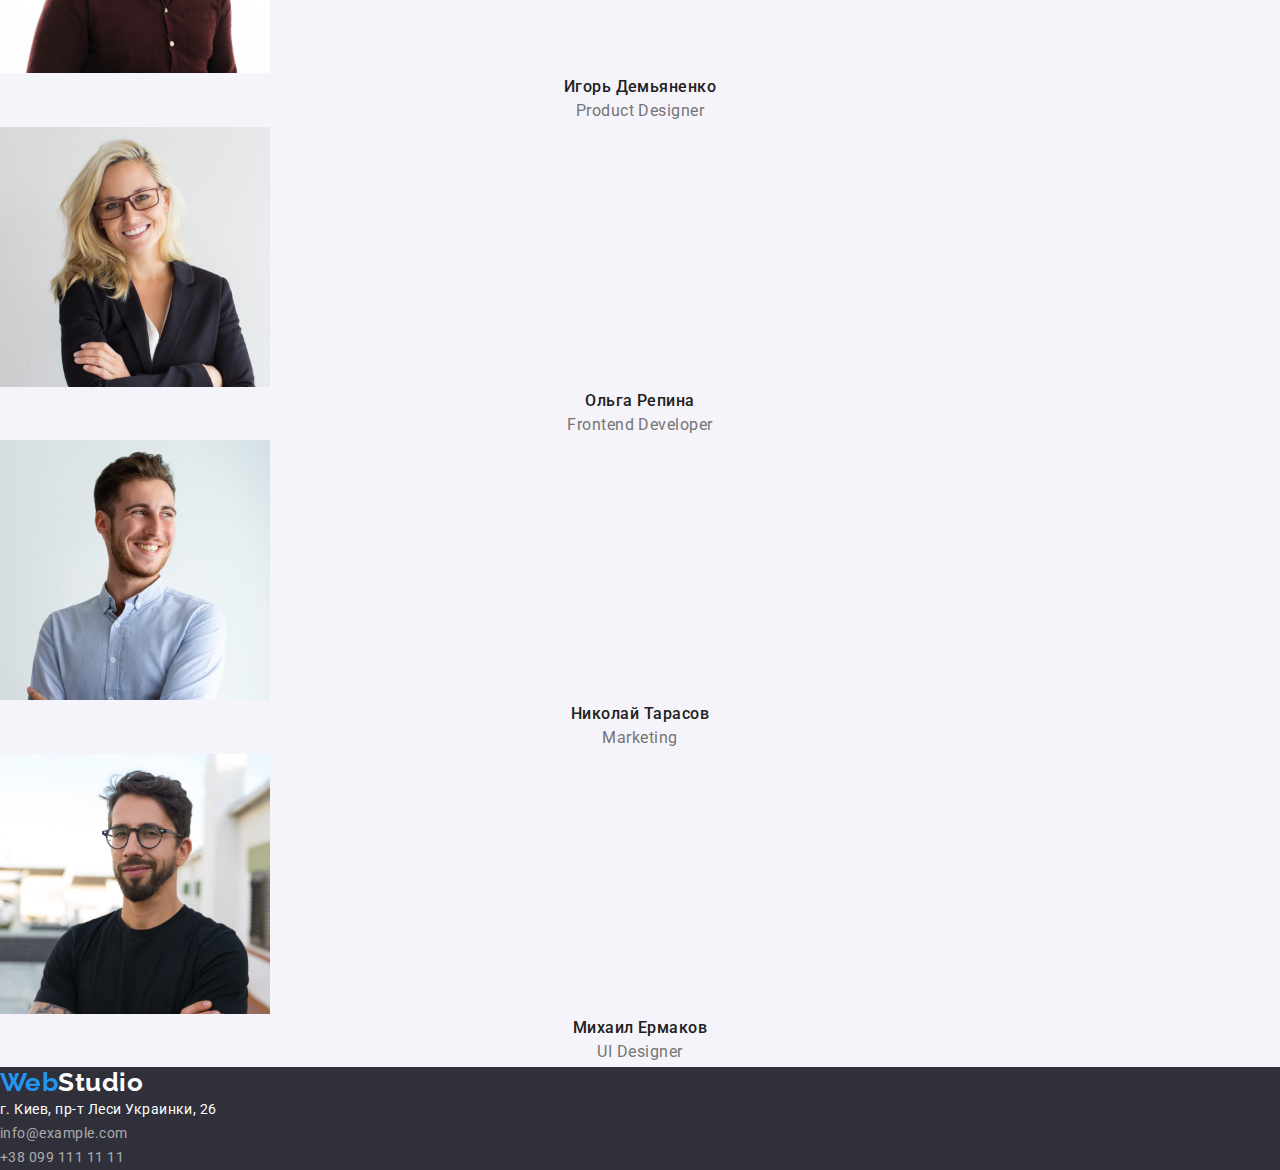
==== commit d1773b90: "Добавил бэк для секции работников и футера. Пофиксил цвет лого" ====
--- a/index.html
+++ b/index.html
@@ -115,7 +115,7 @@
       </section>
 
       <!--Наши сотрудники-->
-      <section class="section">
+      <section class="workers-section">
         <h2 class="section-title">Наша команда</h2>
         <ul class="workers list">
           <li>
@@ -165,8 +165,10 @@
       </section>
     </main>
     <!--Футер с контактами-->
-    <footer>
-      <a href="./index.html" class="logo"><span class="logo-part" lang="en">Web</span>Studio </a>
+    <footer class="footer">
+      <a href="./index.html" class="footer-logo"
+        ><span class="logo-part" lang="en">Web</span>Studio
+      </a>
       <address class="location">г. Киев, пр-т Леси Украинки, 26</address>
       <ul class="lower-contacts list">
         <li>
--- a/css/styles.css
+++ b/css/styles.css
@@ -17,6 +17,7 @@
   --primary-text-color: #757575;
   --primary-white-color: #fff;
   --secondary-white-color: #f5f4fa;
+  --footer-section-color: #2f303a;
 }
 
 body {
@@ -82,6 +83,7 @@
   line-height: 1.36;
   text-align: center;
   letter-spacing: 0.06em;
+  text-transform: uppercase;
 }
 /* Оформление секций  */
 .section-title {
@@ -97,6 +99,7 @@
   font-weight: 700;
   font-size: 14px;
   line-height: 1.14;
+  text-transform: uppercase;
 }
 
 .qualities .description {
@@ -106,6 +109,9 @@
 /* Технологии */
 
 /* Сотрудники */
+.workers-section {
+  background-color: #f5f4fa;
+}
 .workers .title {
   color: var(--header-text-color);
   font-weight: 500;
@@ -134,22 +140,28 @@
 }
 
 /* Footer */
+.footer {
+  background-color: var(--footer-section-color);
+}
+.footer-logo {
+  color: var(--primary-white-color);
+
+  font-family: Raleway, sans-serif;
+  font-weight: 700;
+  font-size: 26px;
+  line-height: 1.19;
+}
 .location {
   color: var(--primary-white-color);
-  /* применил background 
-  чтобы было видно информацию
-  белого цвета */
-  background-color: var(--header-text-color);
+
+  font-style: normal;
   font-size: 14px;
   line-height: 1.71;
 }
 
 .lower-contacts .link {
   color: rgba(255, 255, 255, 0.6);
-  /* применил background 
-  чтобы было видно информацию
-  белого цвета */
-  background-color: var(--header-text-color);
+
   font-size: 14px;
   line-height: 1.71;
 }
